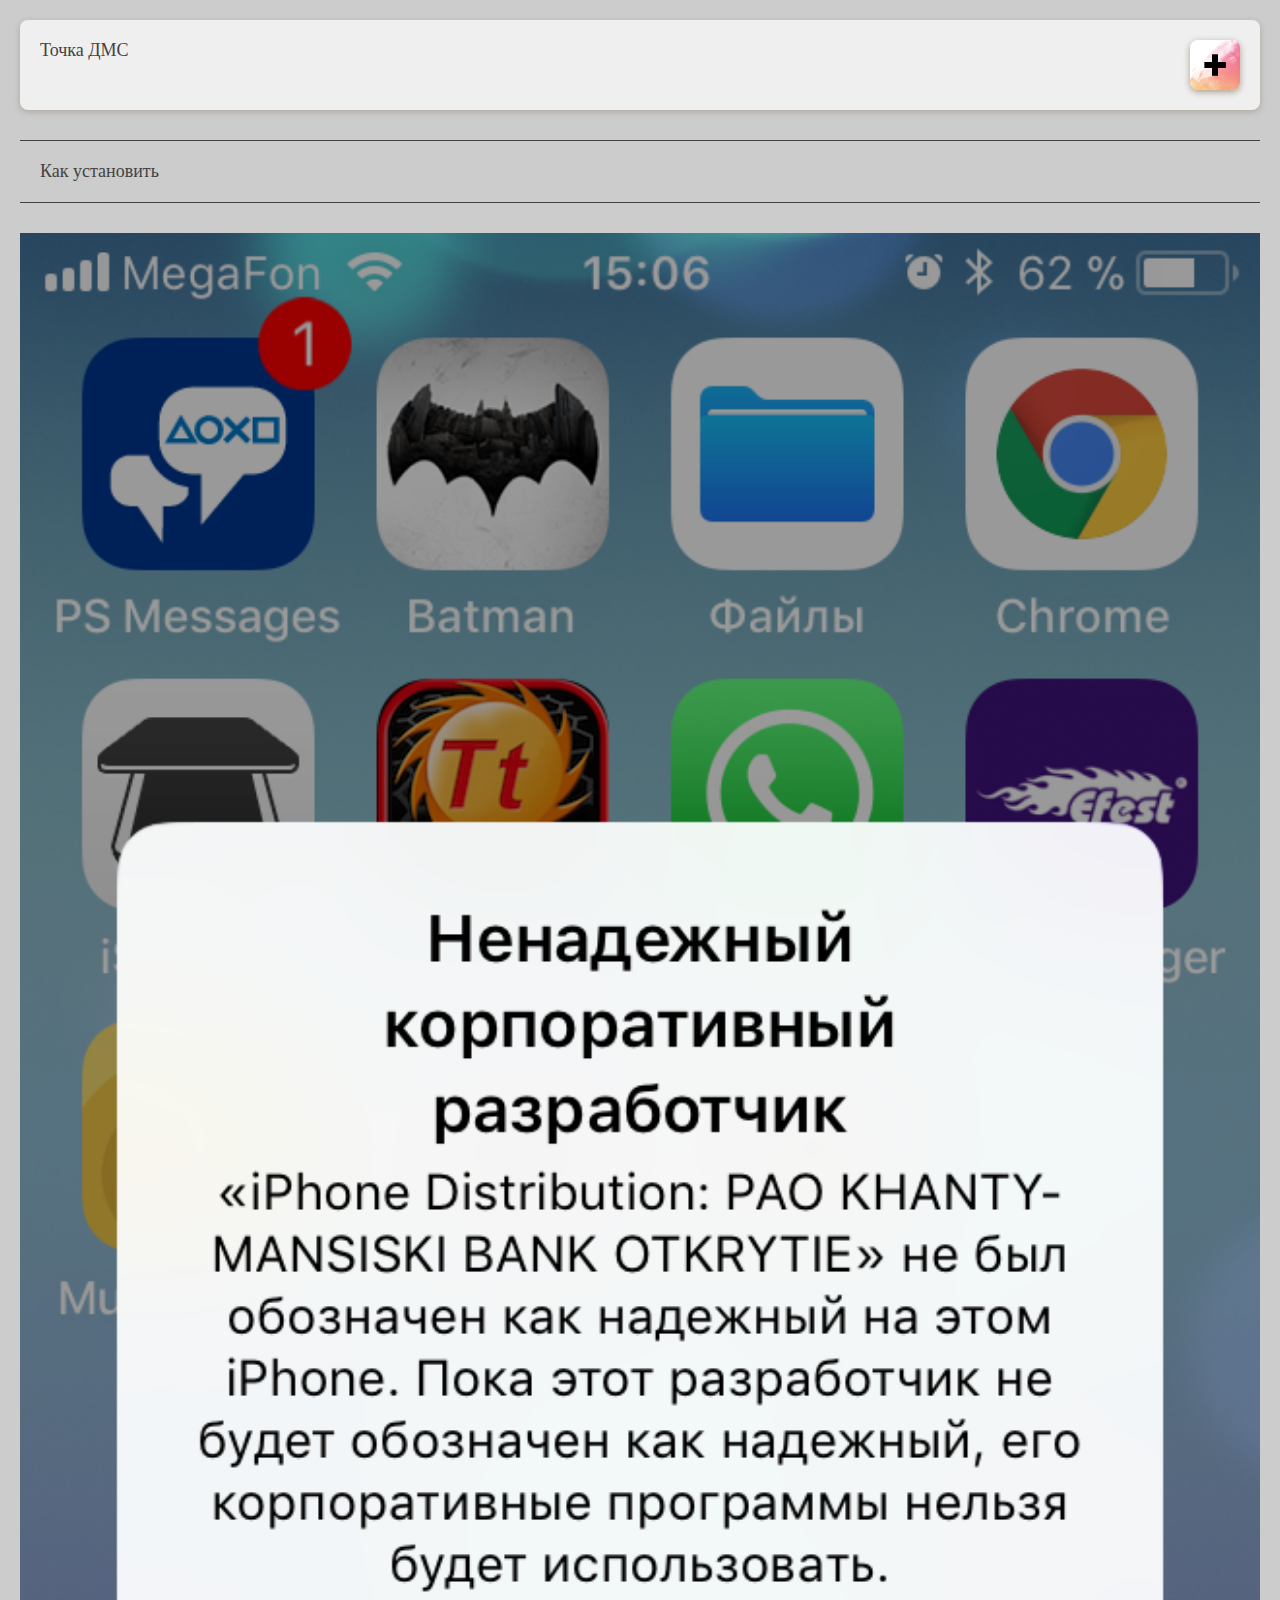
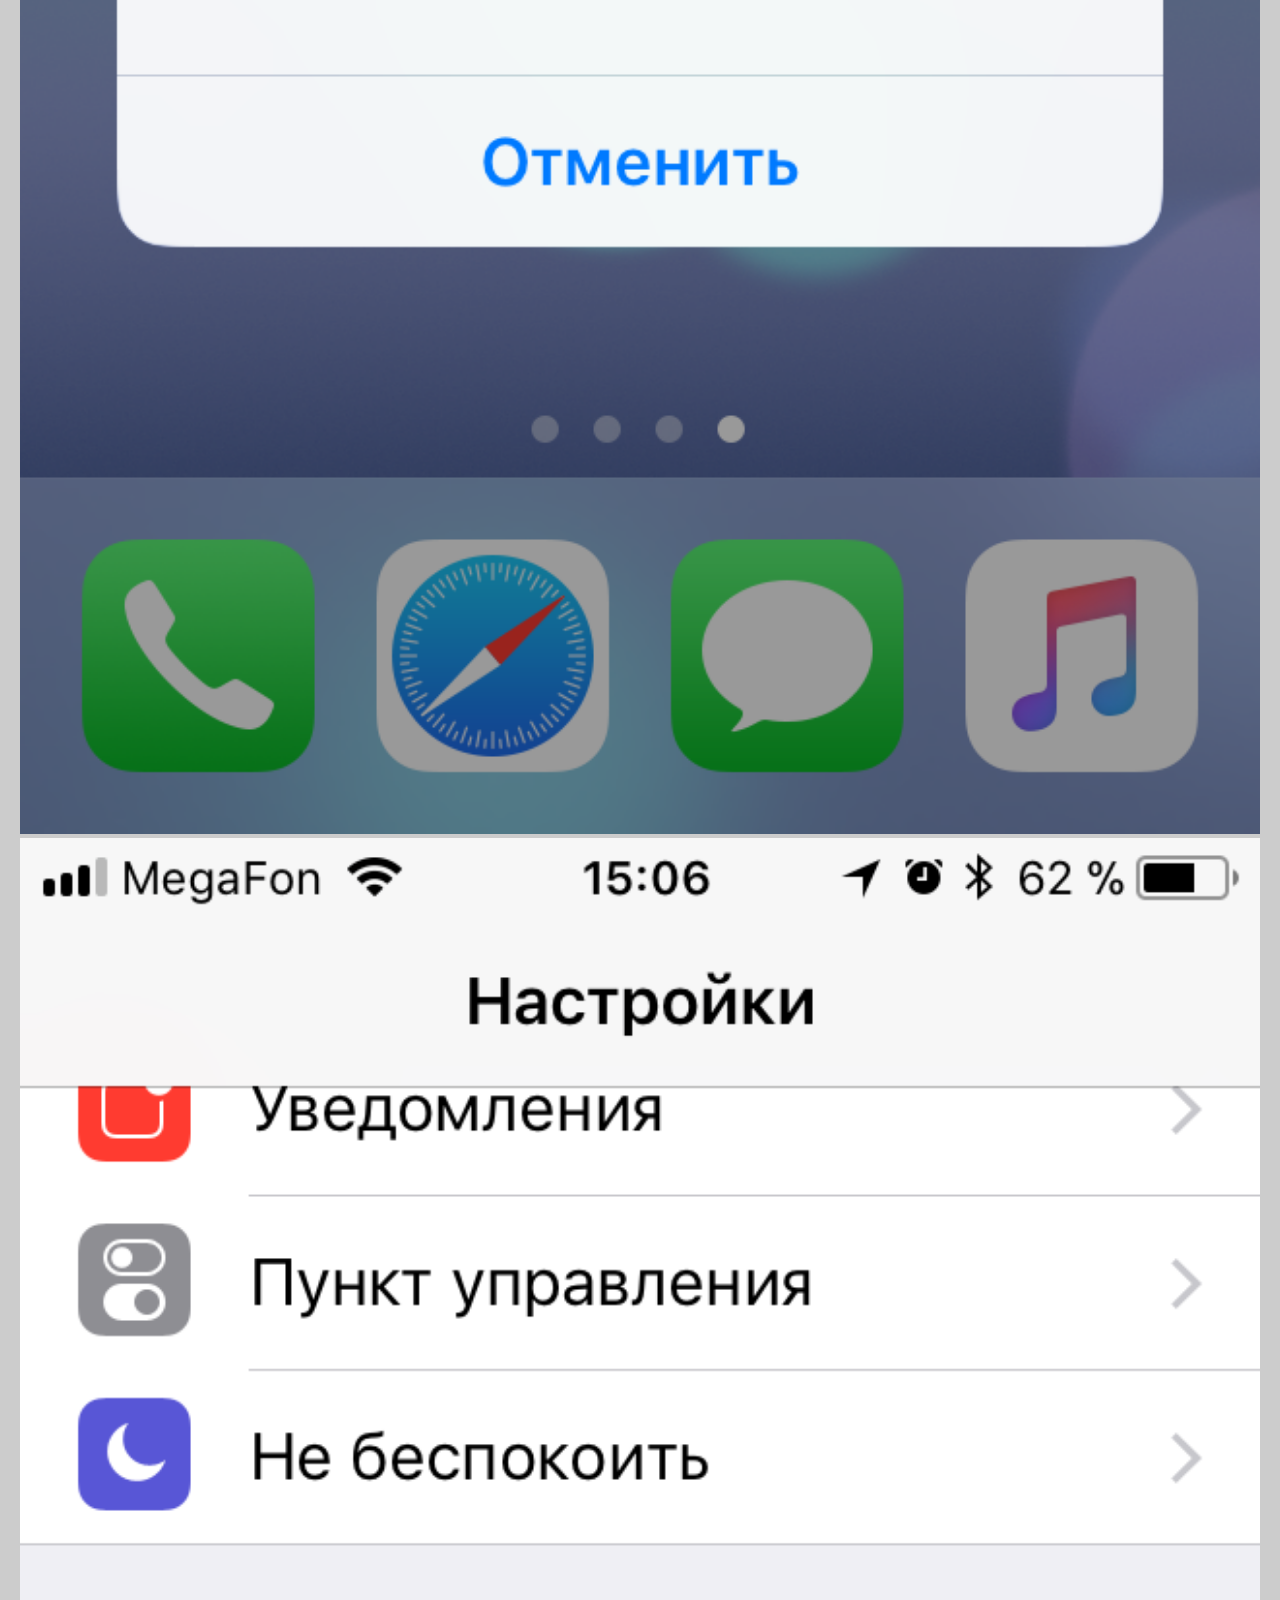
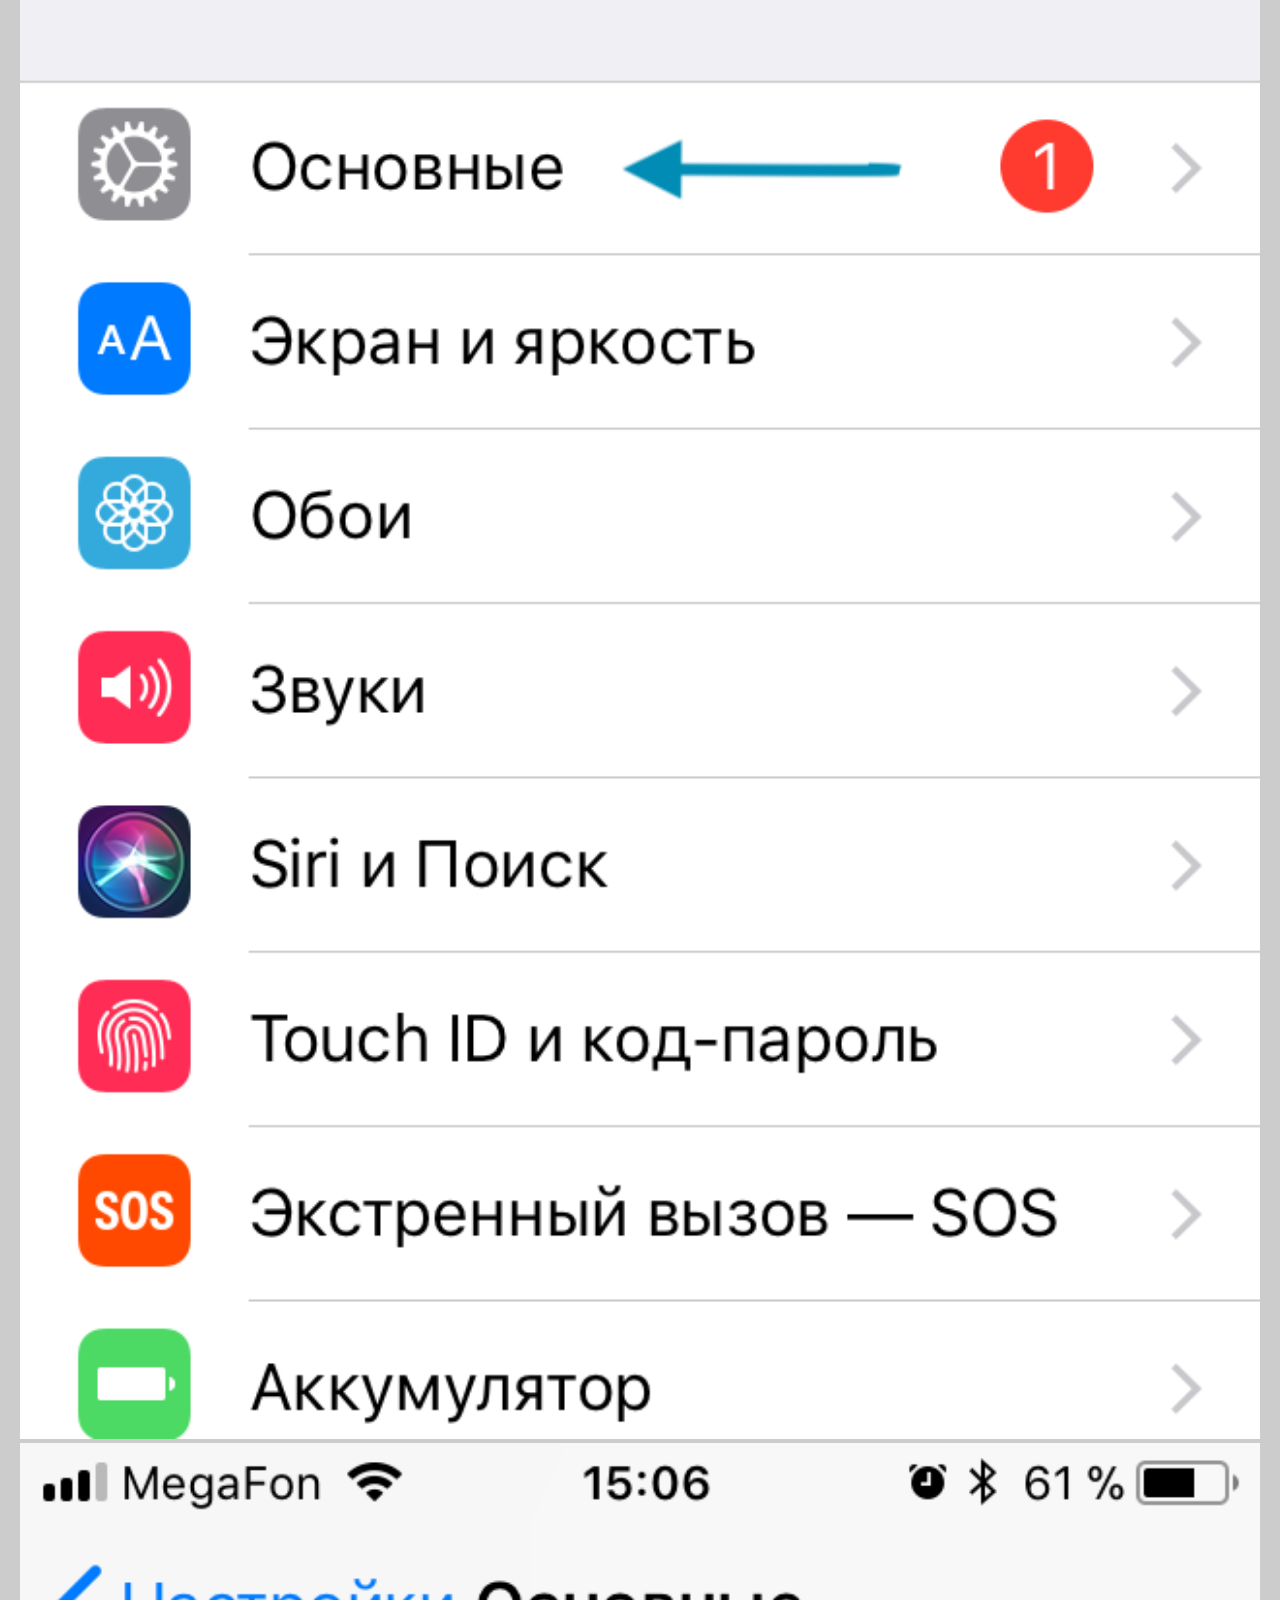
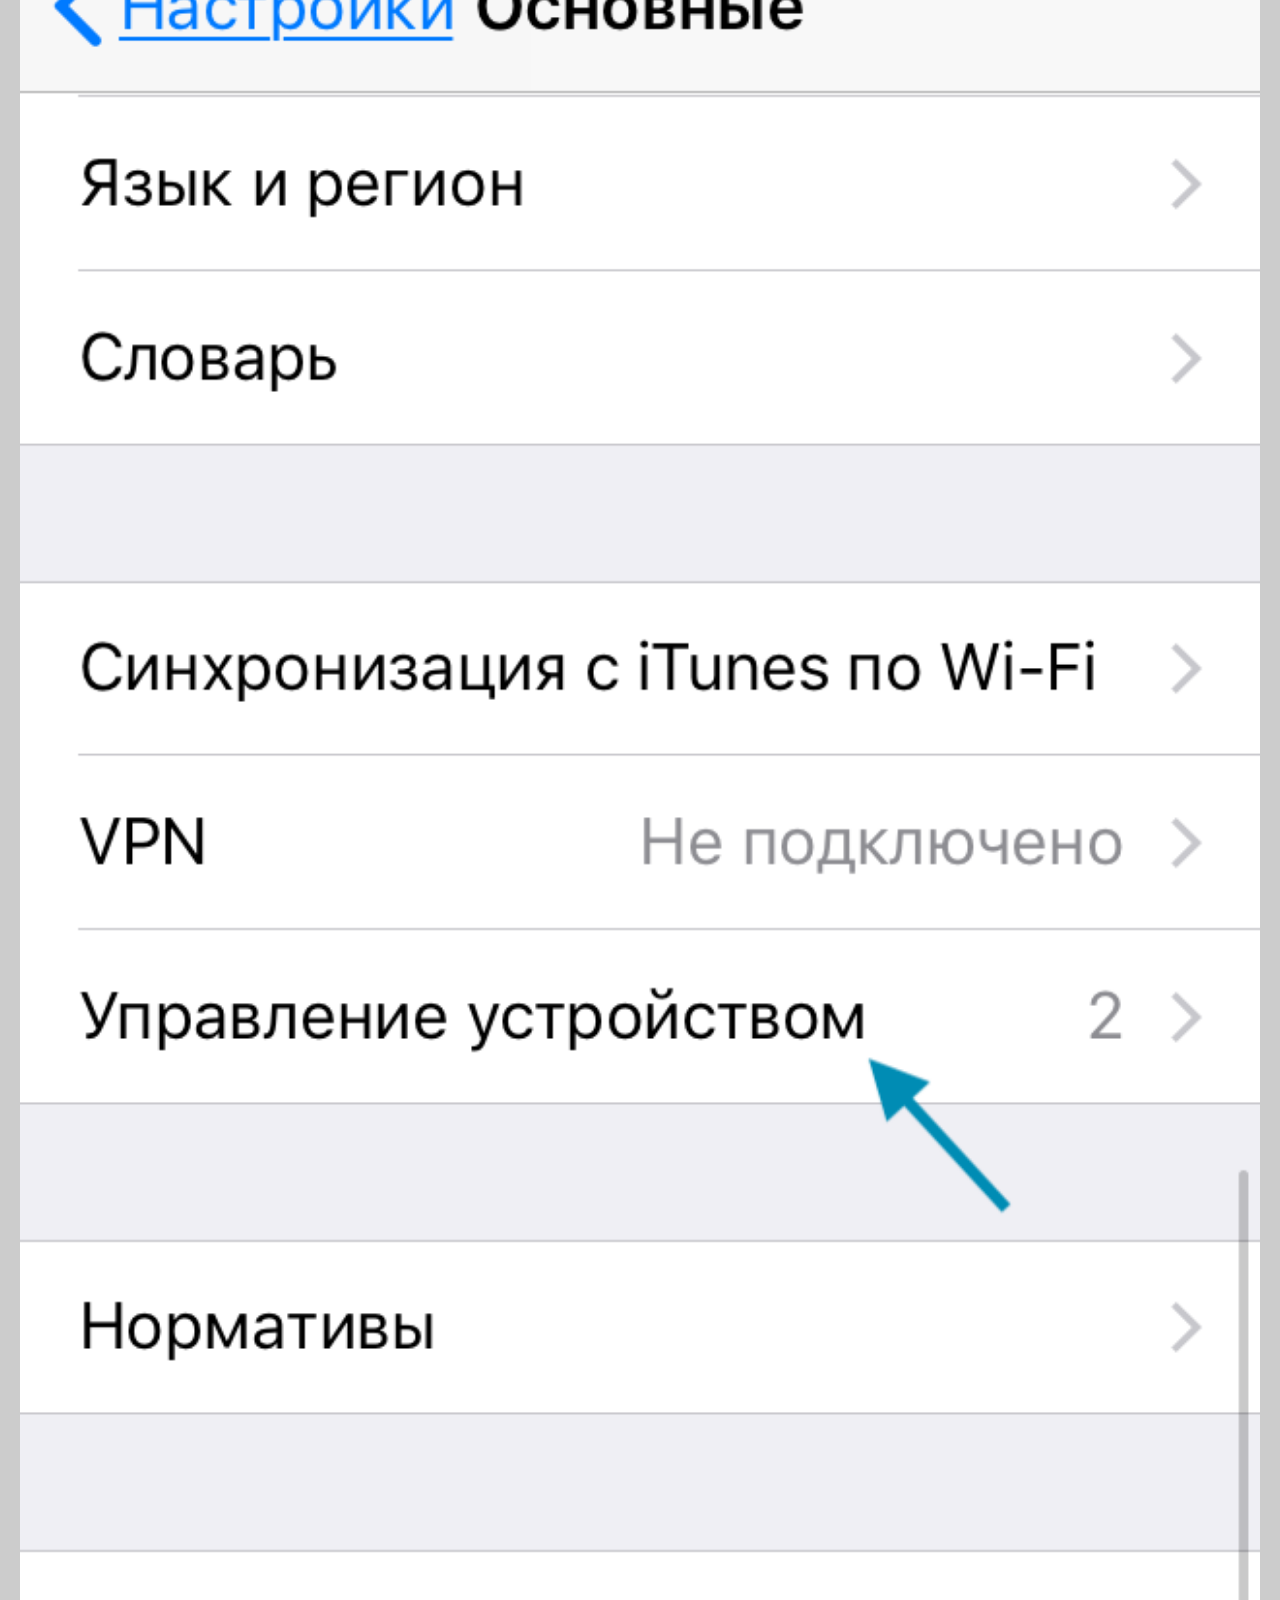
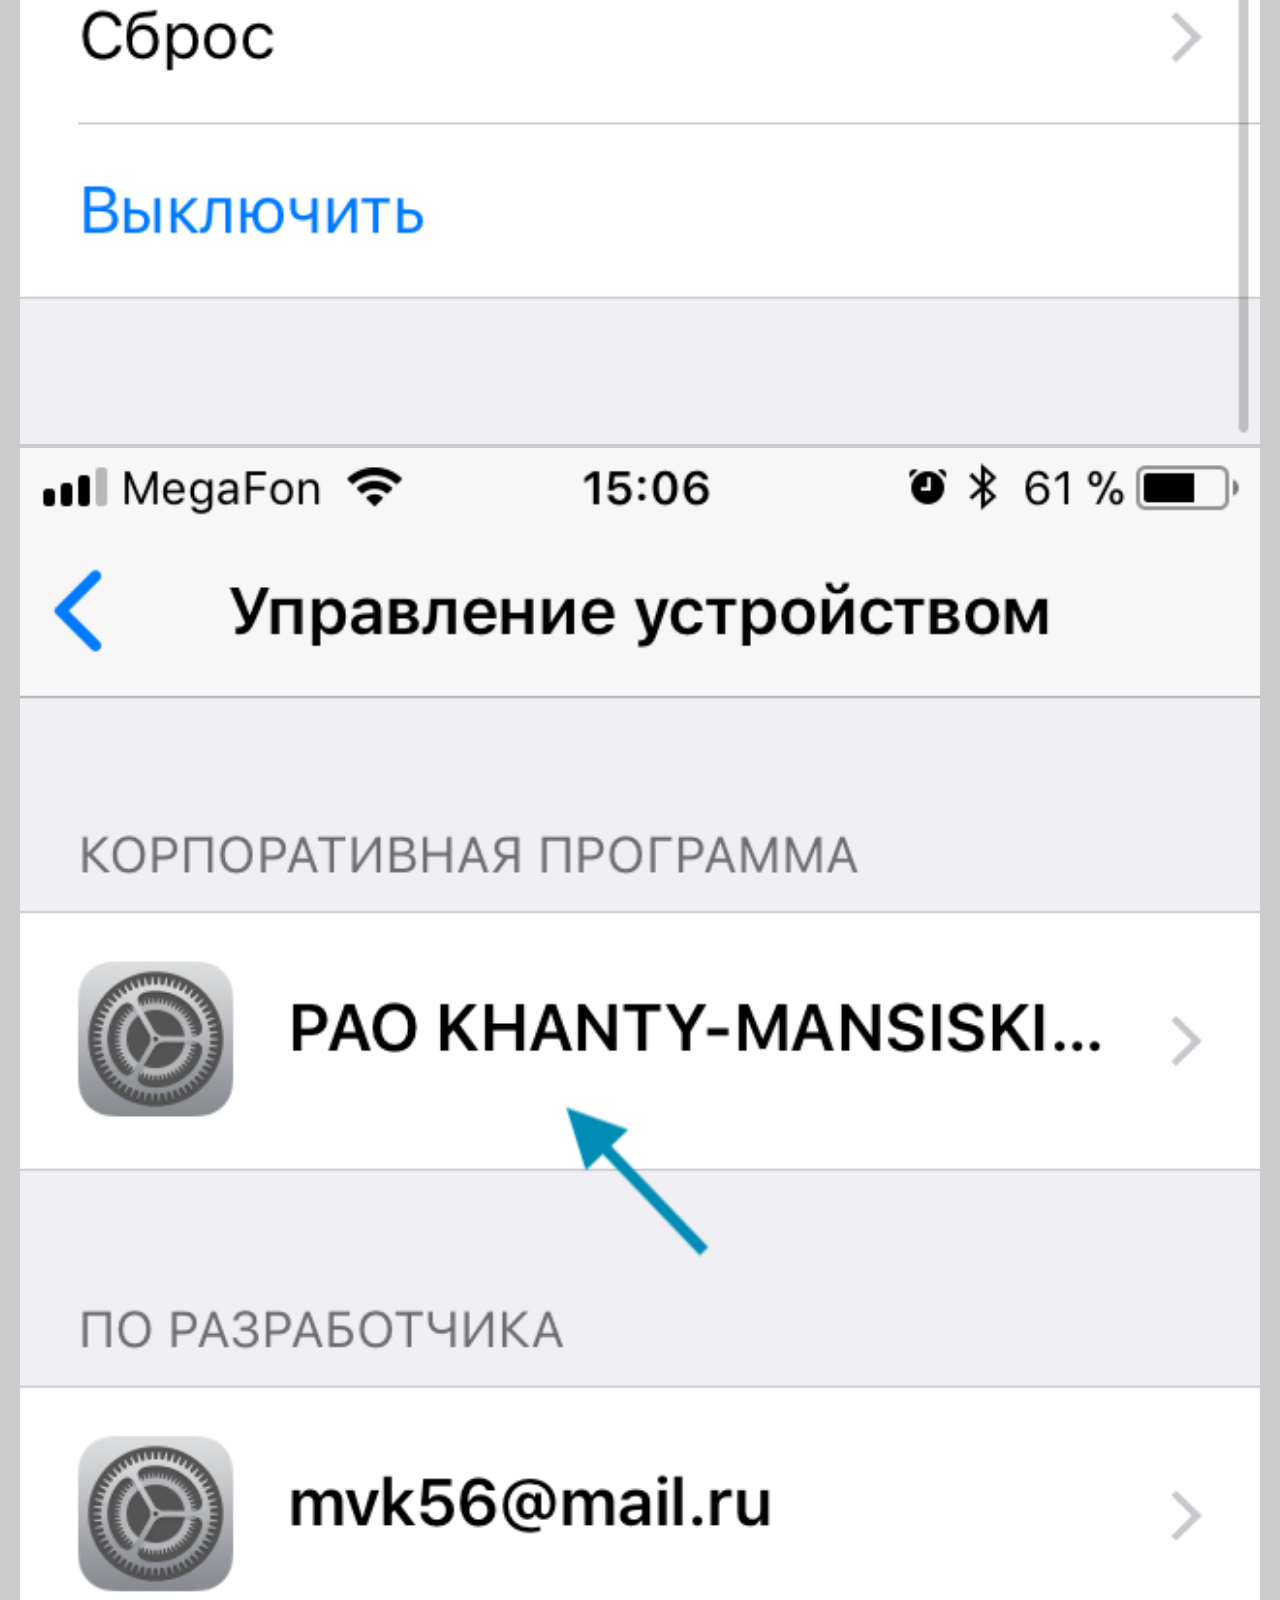
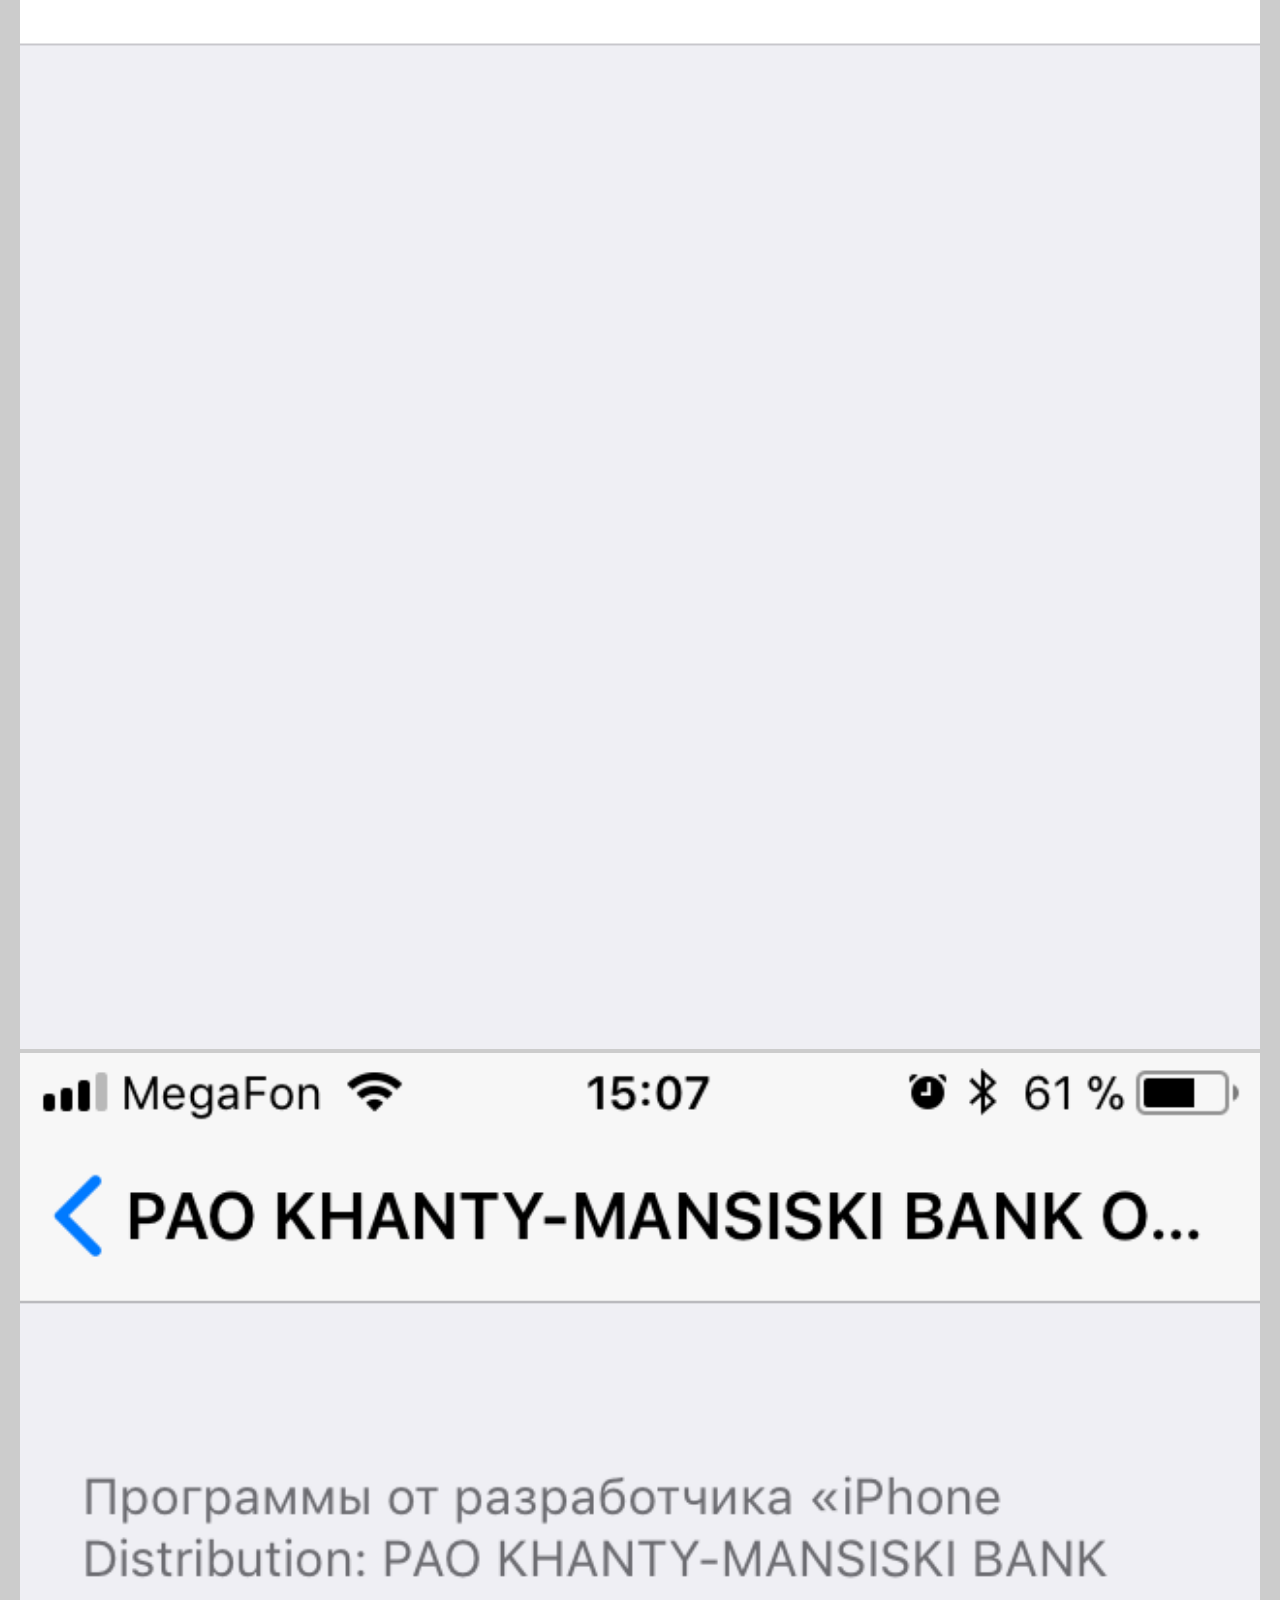
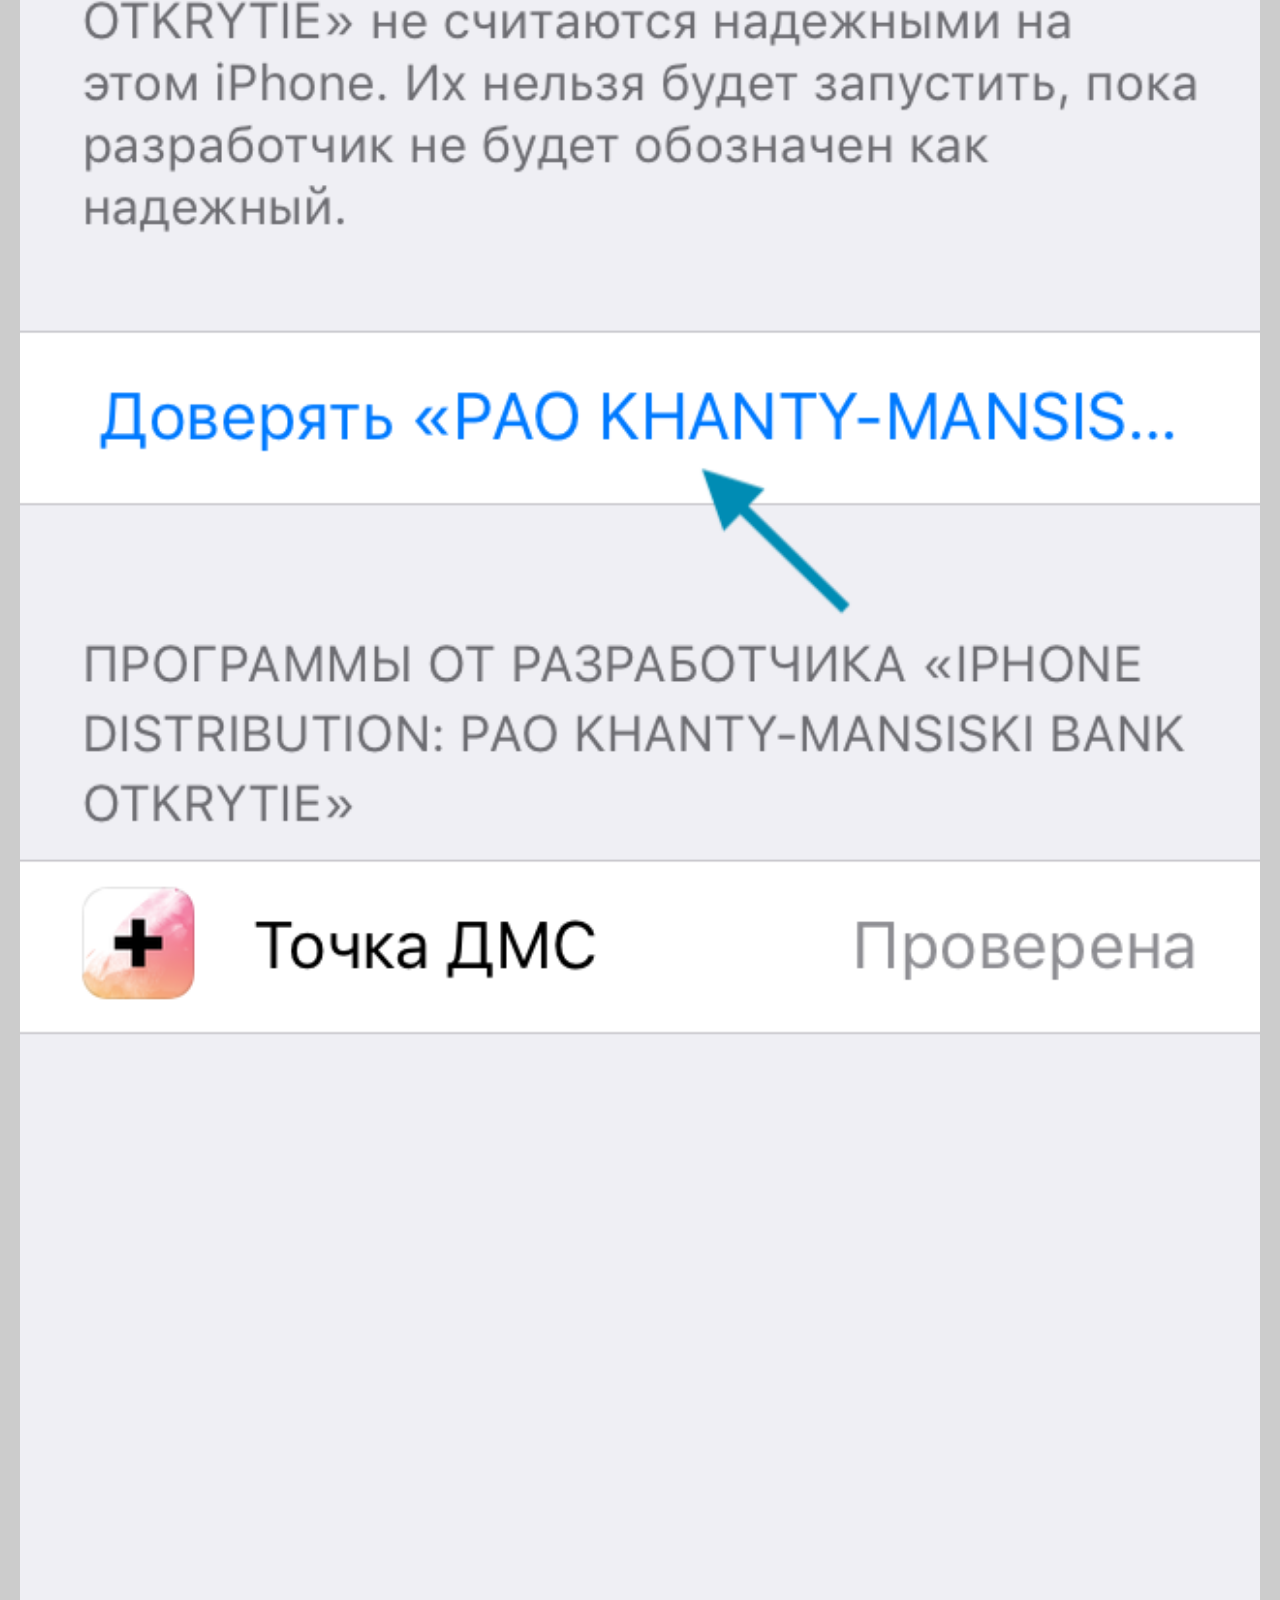
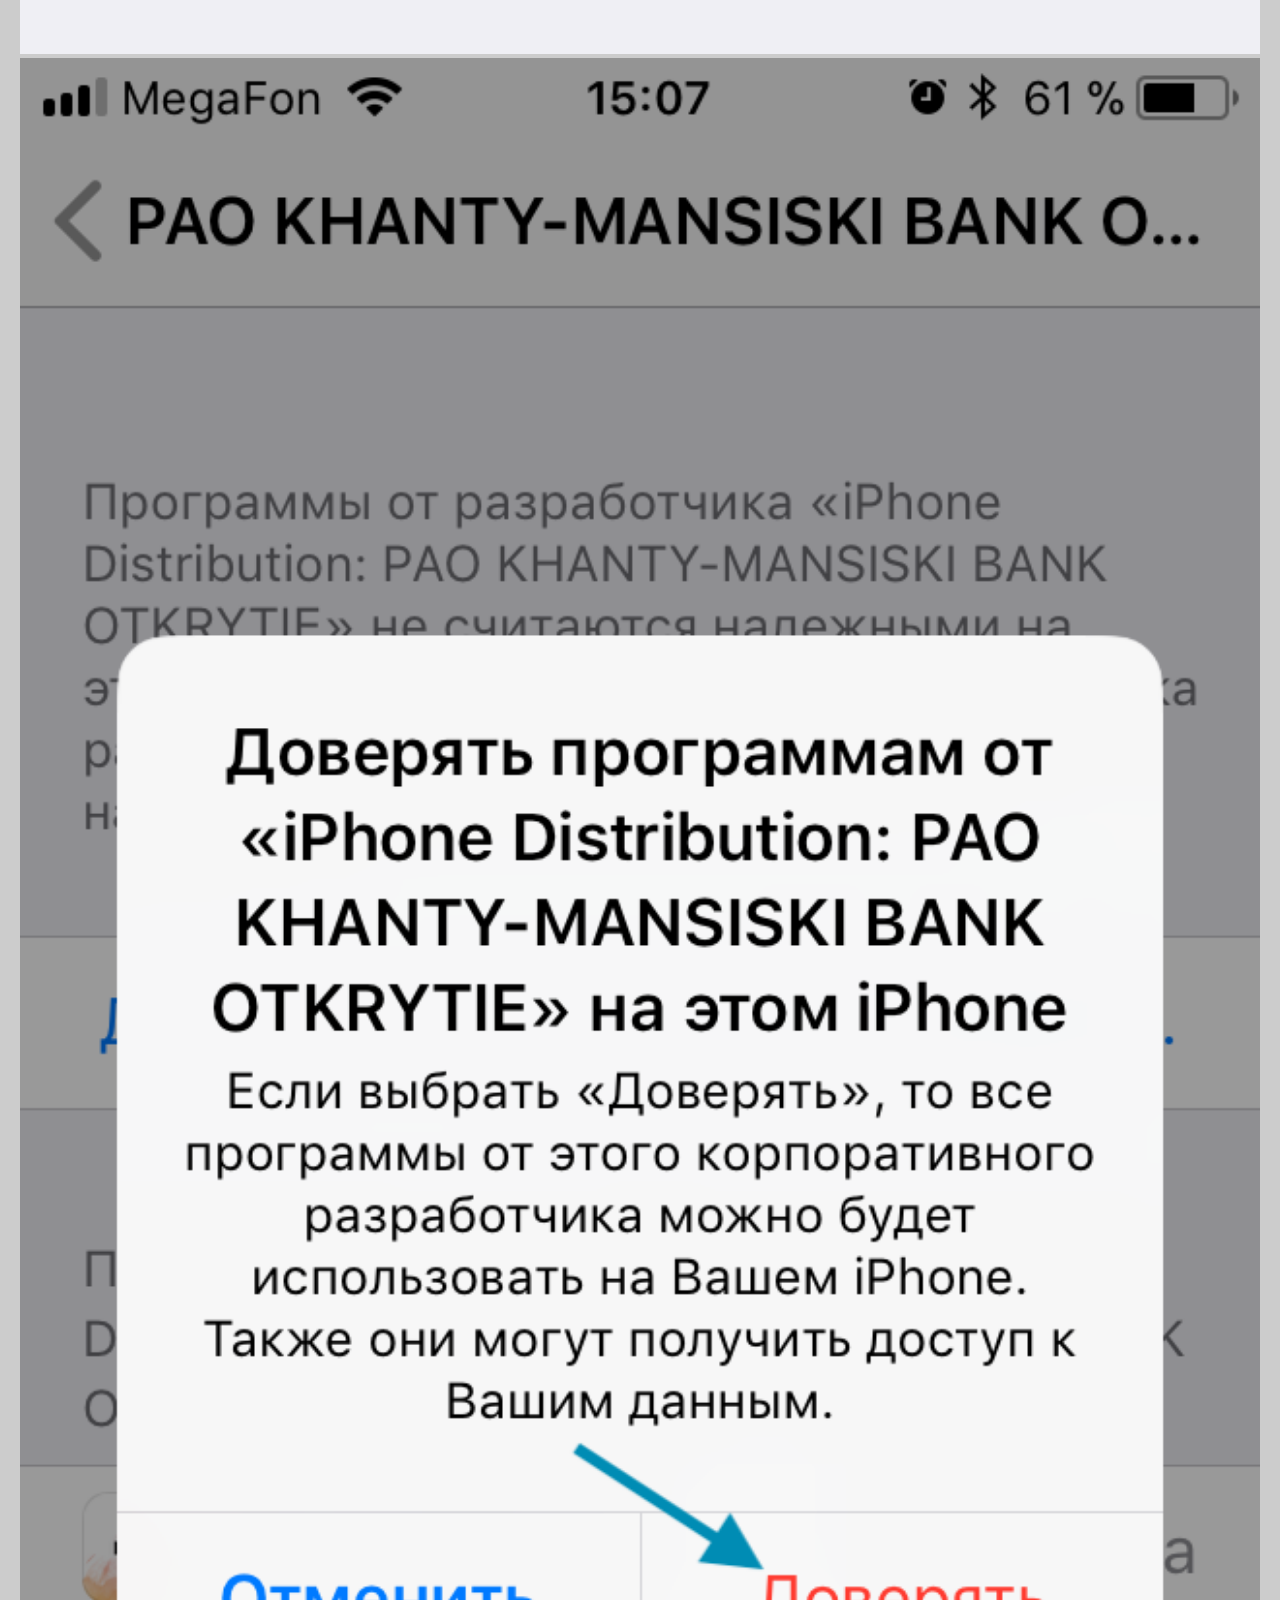
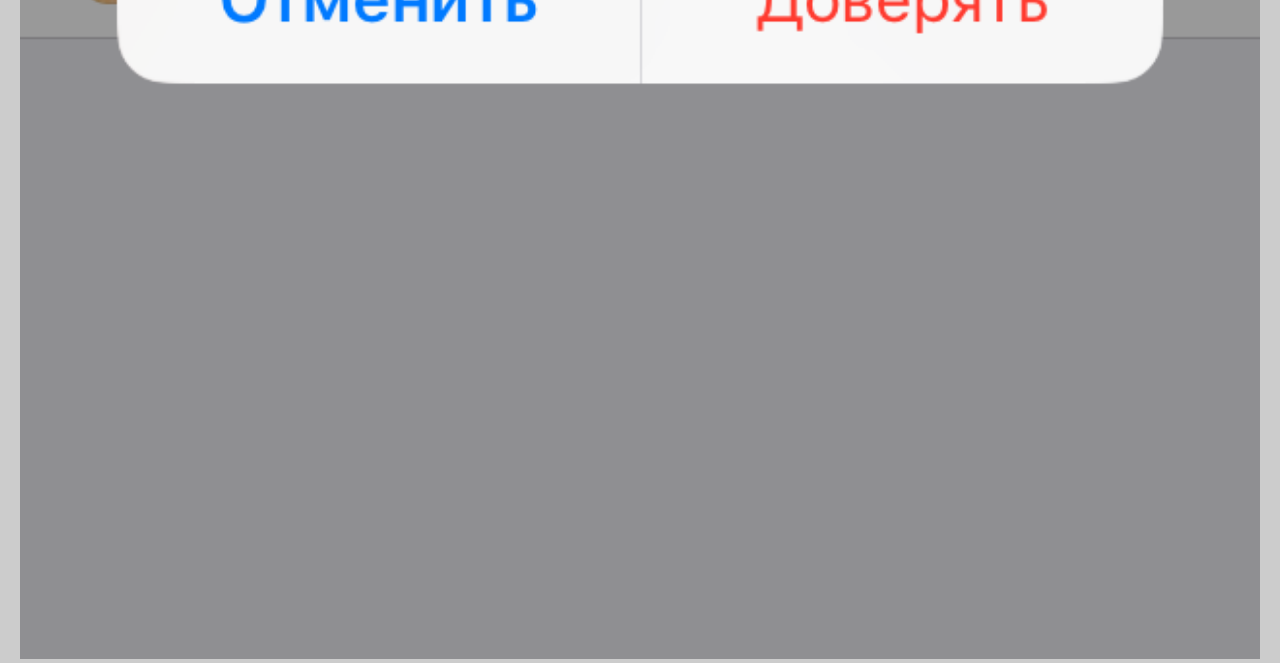
==== index.html @ 9b35a66d "bla" ====
<!doctype html>
<html lang="en">
<head>
    <meta charset="UTF-8">
    <title>i-da-maps</title>
    <meta name="viewport"
          content="viewport-fit=cover, width=device-width, initial-scale=1.0, minimum-scale=1.0, maximum-scale=1.0, user-scalable=no">
    <meta name="format-detection" content="telephone=no">
    <meta name="msapplication-tap-highlight" content="no">

    <link rel="icon" type="image/x-icon" href="icon.png">
    <link rel="stylesheet" type="text/css" href="main.css">
    <meta name="theme-color" content="#4e8ef7">

    <!-- add to homescreen for ios -->
    <meta name="apple-mobile-web-app-capable" content="yes">
    <meta name="apple-mobile-web-app-status-bar-style" content="black">
</head>
<a href="itms-services://?action=download-manifest&url=https://raw.githubusercontent.com/D1w-4/i-da-maps-ipa/master/tochka.plist">Точка
    ДМС
    <div class="icon">
        <img src="icon.png" alt="">
    </div>
</a>
<label for="help" class="help-label">
    Как установить
</label>
<input id="help" class="show-help" type="checkbox" checked>
<div class="help">
    <img src="imgs/IMG_0156 2.PNG"/>
    <img src="imgs/IMG_0157.PNG"/>
    <img src="imgs/IMG_0159.PNG"/>
    <img src="imgs/IMG_0158.PNG"/>
    <img src="imgs/IMG_0160.PNG"/>
    <img src="imgs/IMG_0161.PNG"/>
</div>

</body>
</html>
---- main.css ----
body, html {
    padding: 0;
    margin: 0;
    width: 100%;
    height: 100%;
    background-color: #ccc;
    box-sizing: border-box;
}

body {
    padding: 20px;
}

a {
    display: inline-block;
    box-sizing: border-box;
    width: 100%;
    padding: 20px;
    color: #444242;
    box-shadow: 0 2px 6px 0 rgba(83, 53, 15, 0.24);
    background-color: #efefef;
    text-decoration: none;
    border-radius: 8px;
    font-family: Verdana;
    font-size: 18px;
    white-space: nowrap;
}

.icon {
    display: inline-block;
    float: right;
    overflow: hidden;
    vertical-align: middle;
    border-radius: 8px;
    width: 50px;
    height: 50px;
    box-shadow: 0 2px 6px 0 rgba(83, 53, 15, 0.44);
}

.icon img {
    width: 100%;
    height: 100%;
}

#help {
    display: none;
}

.show-help:checked + .help {
    display: block;
}

.help-label {
    margin: 30px 0px;
    font-family: Verdana;
    font-size: 18px;
    display: block;
    color: #444242;
    padding: 20px 20px;
    border: 1px solid #444242;
    border-left: 0;
    border-right: 0;
}

.help {
    display: none;
}

.help > img {
    width: 100%;
}
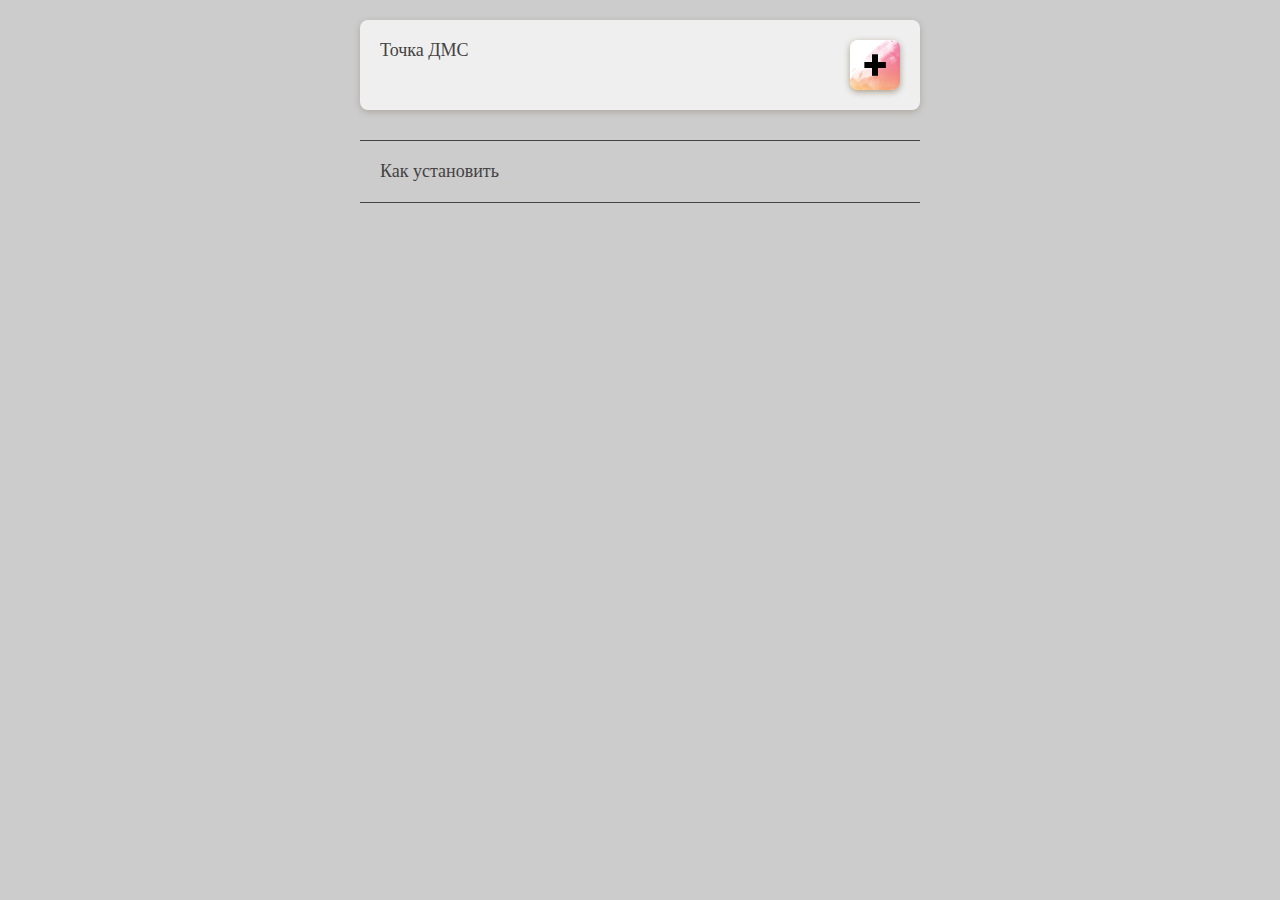
==== commit 3410146b: "bla" ====
--- a/index.html
+++ b/index.html
@@ -25,7 +25,7 @@
 <label for="help" class="help-label">
     Как установить
 </label>
-<input id="help" class="show-help" type="checkbox" checked>
+<input id="help" class="show-help" type="checkbox">
 <div class="help">
     <img src="imgs/IMG_0156 2.PNG"/>
     <img src="imgs/IMG_0157.PNG"/>
--- a/main.css
+++ b/main.css
@@ -9,6 +9,8 @@
 
 body {
     padding: 20px;
+    max-width: 600px;
+    margin: auto;
 }
 
 a {
@@ -51,6 +53,7 @@
 }
 
 .help-label {
+    cursor: pointer;
     margin: 30px 0px;
     font-family: Verdana;
     font-size: 18px;
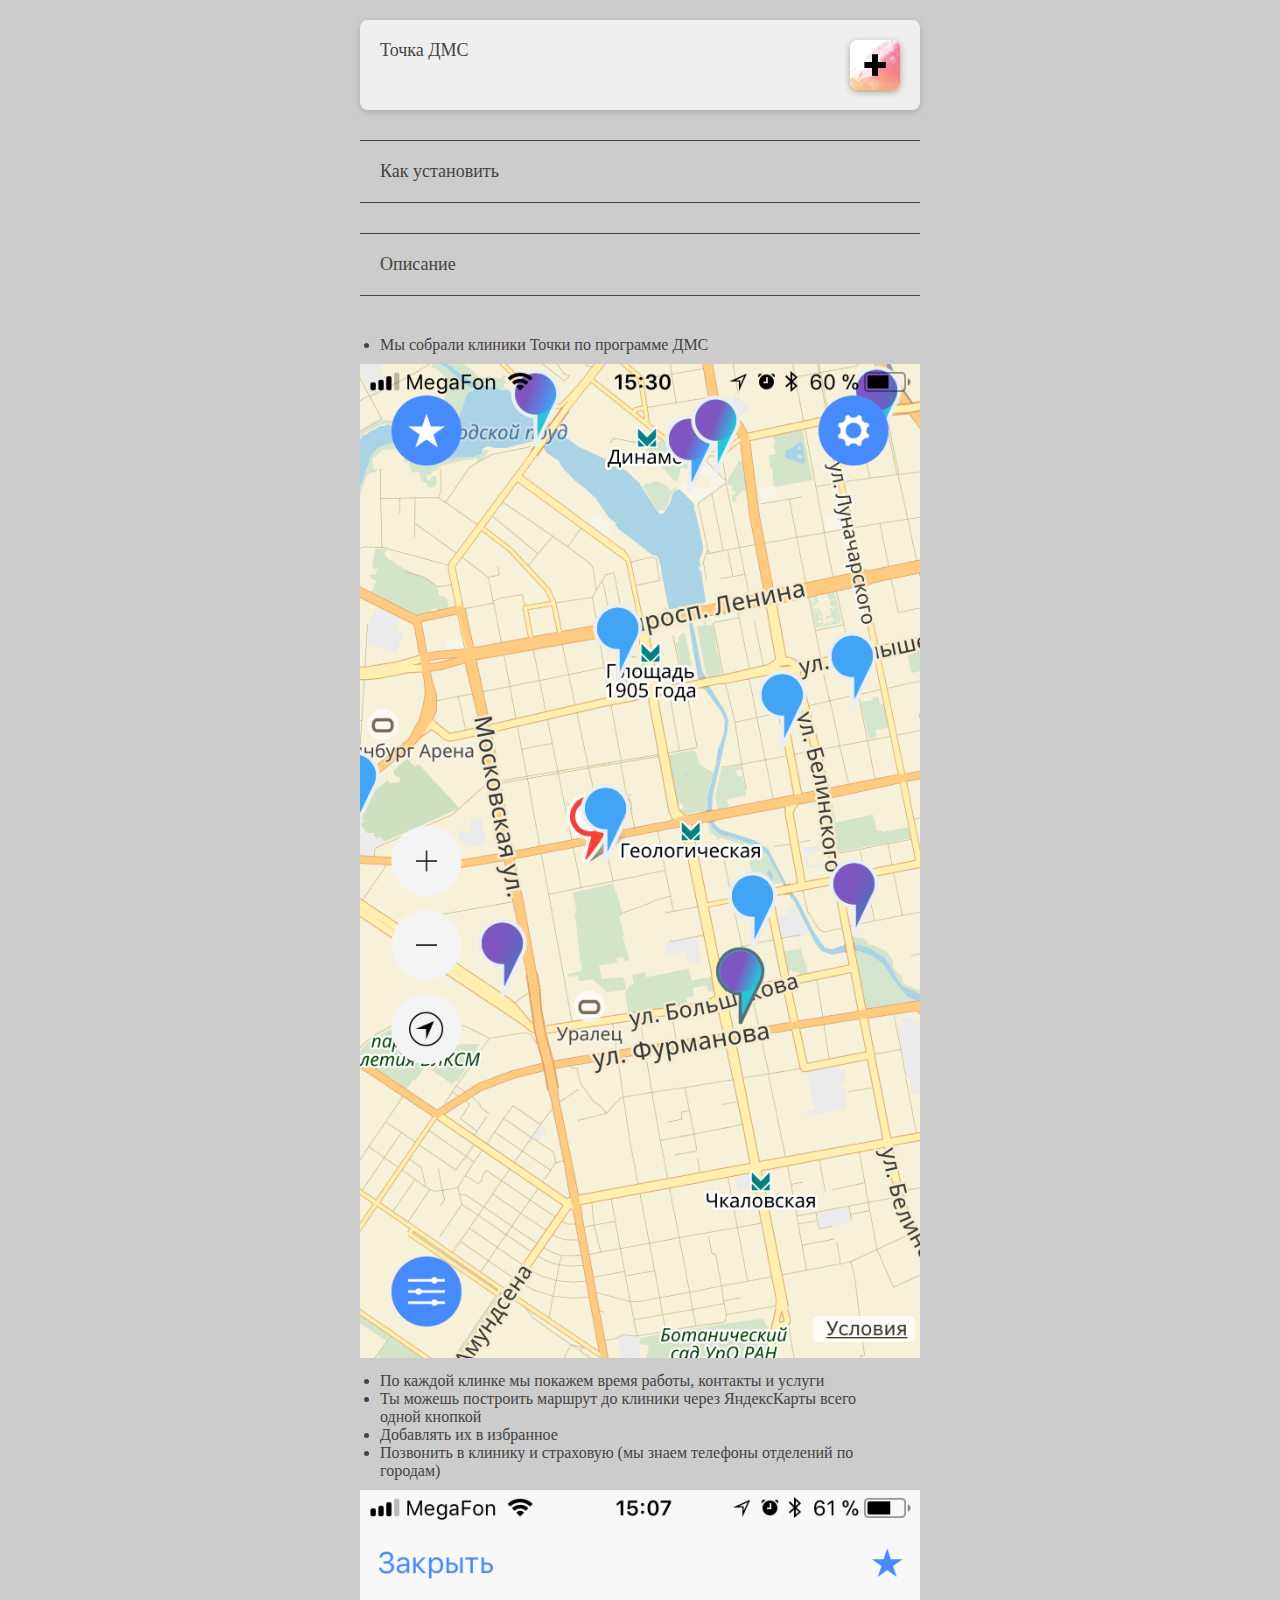
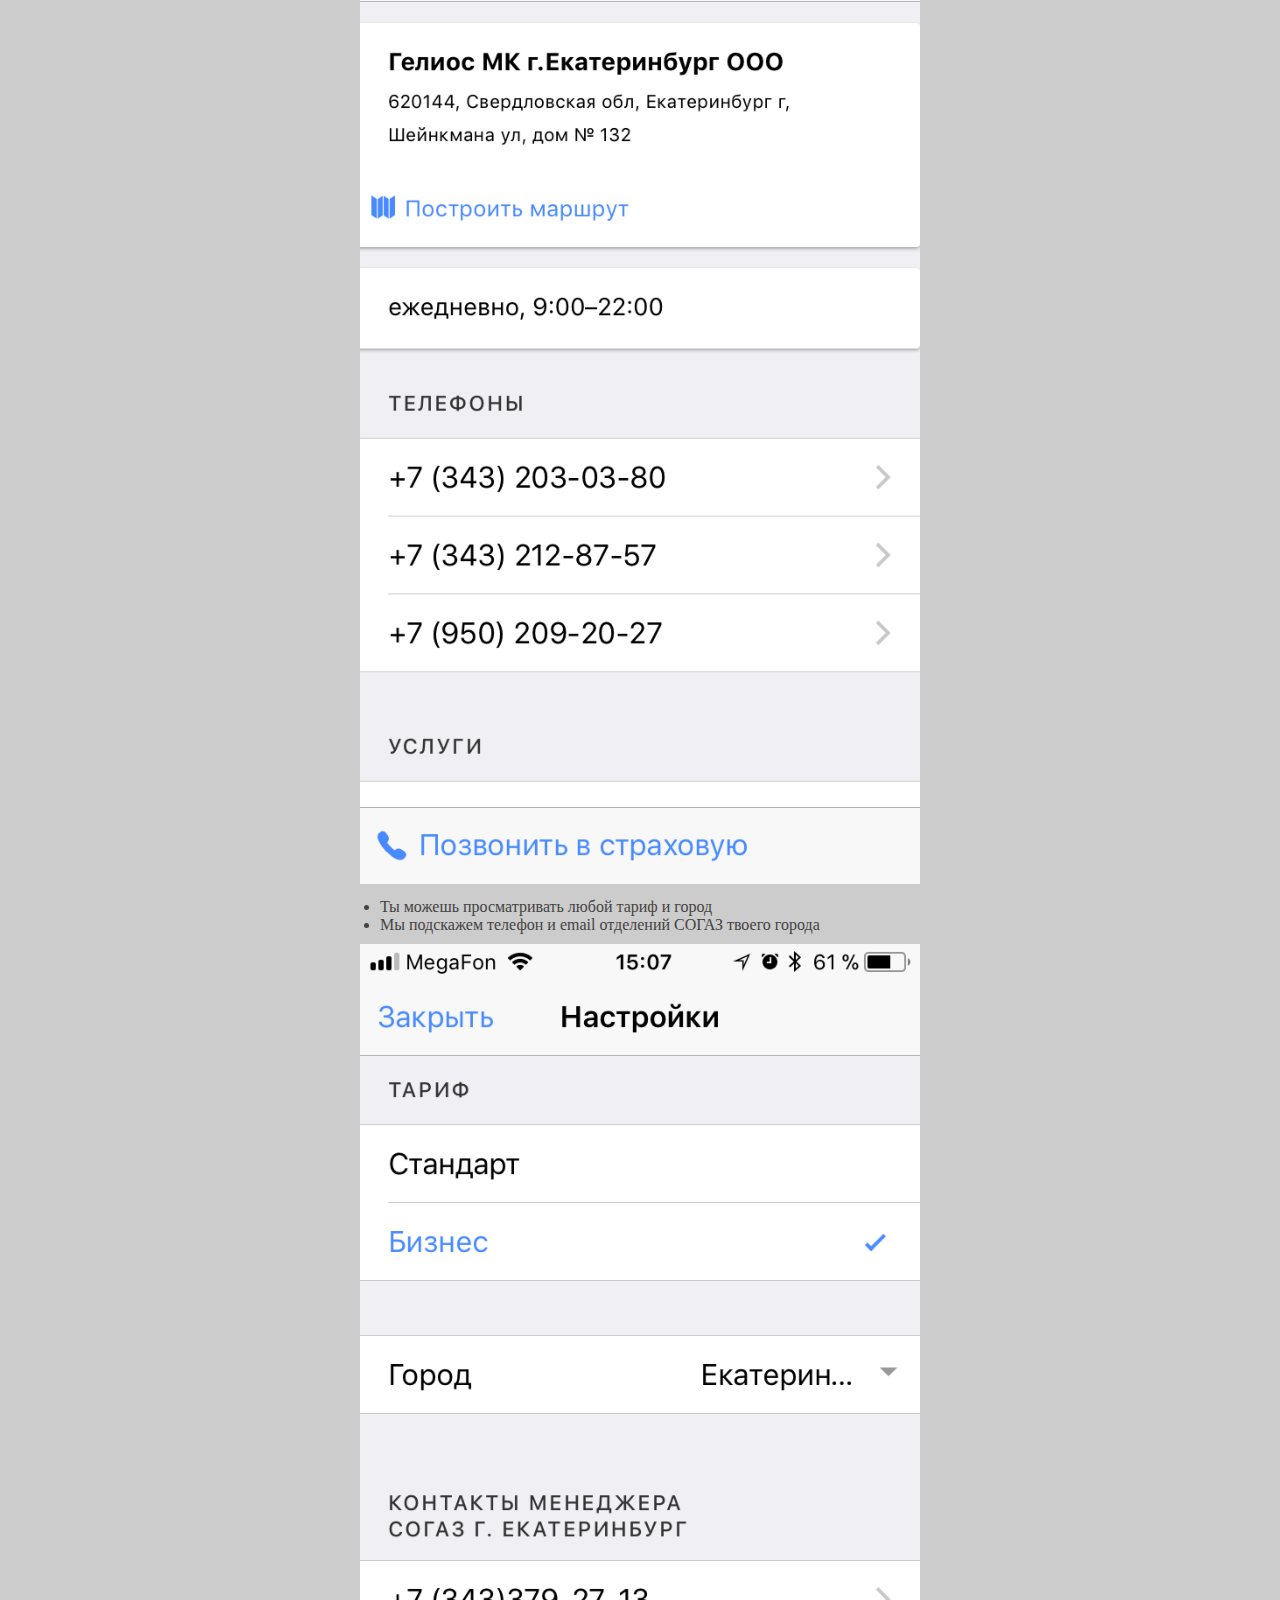
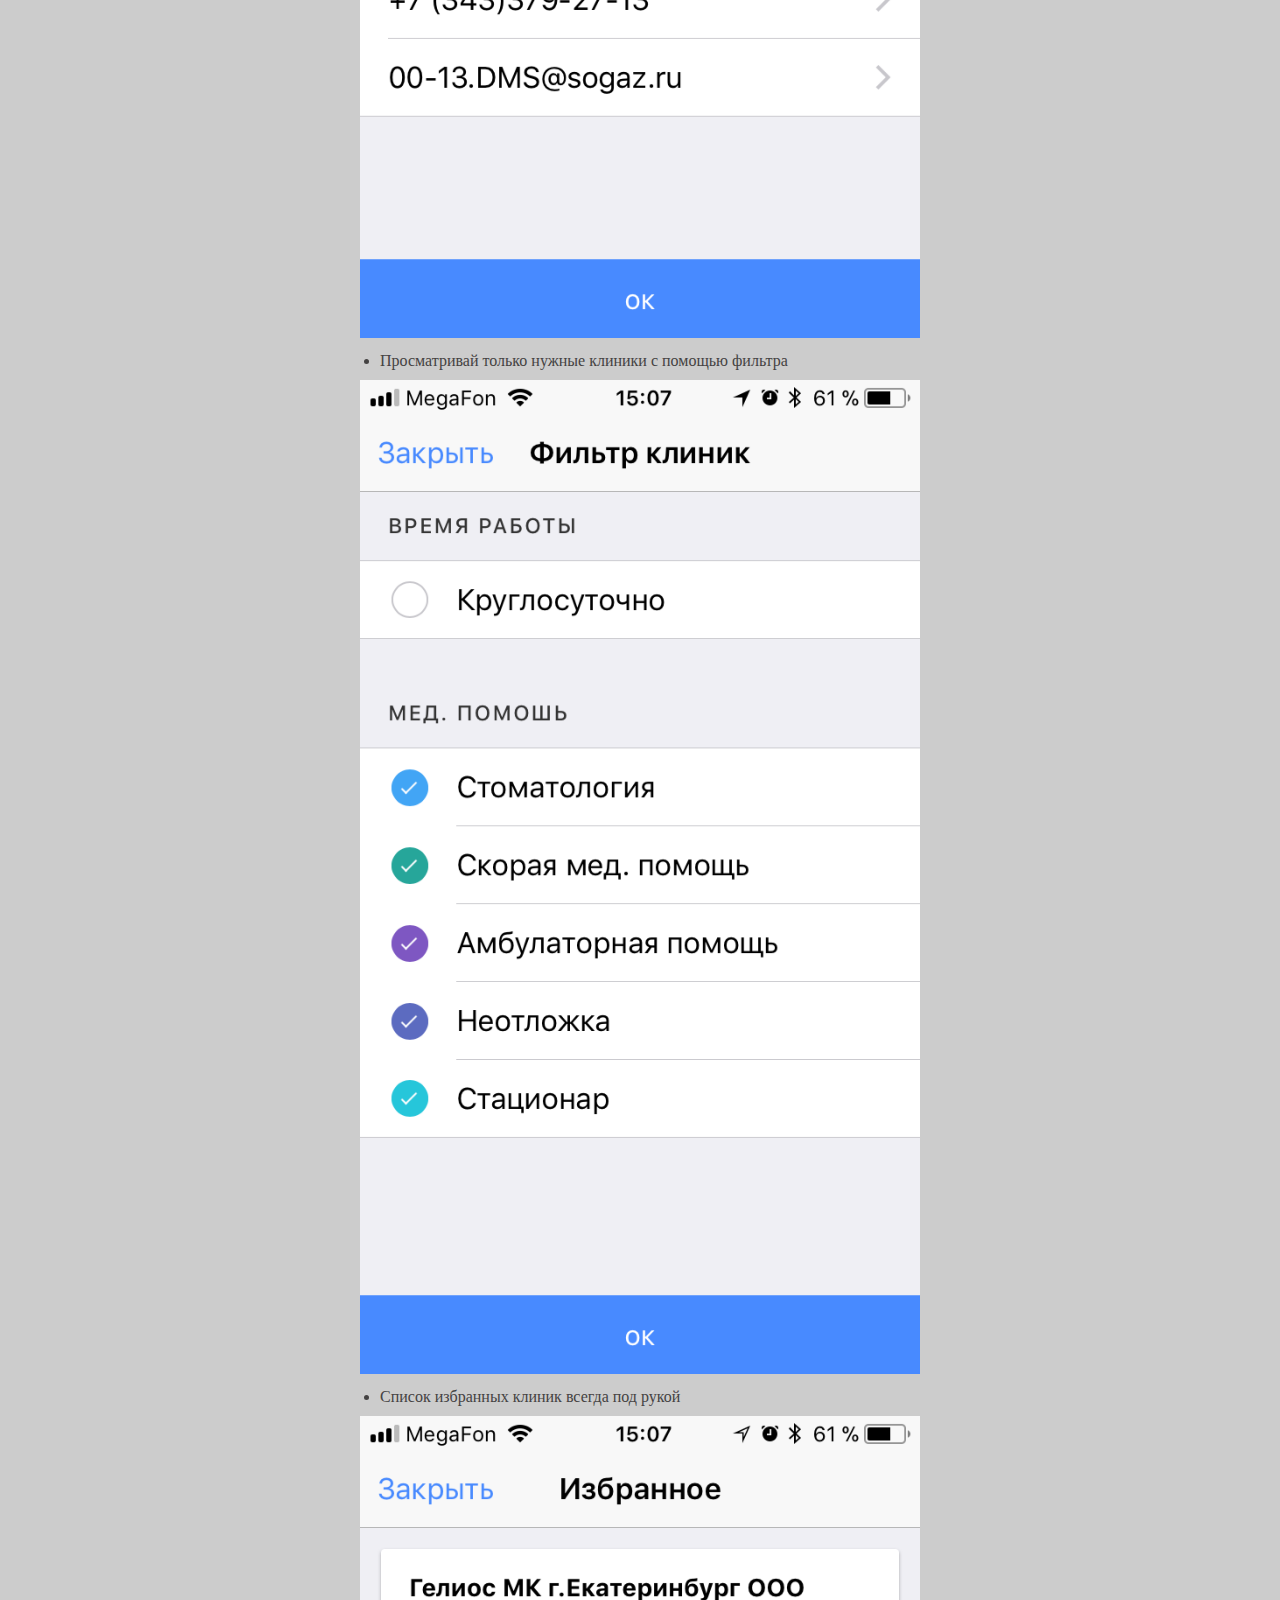
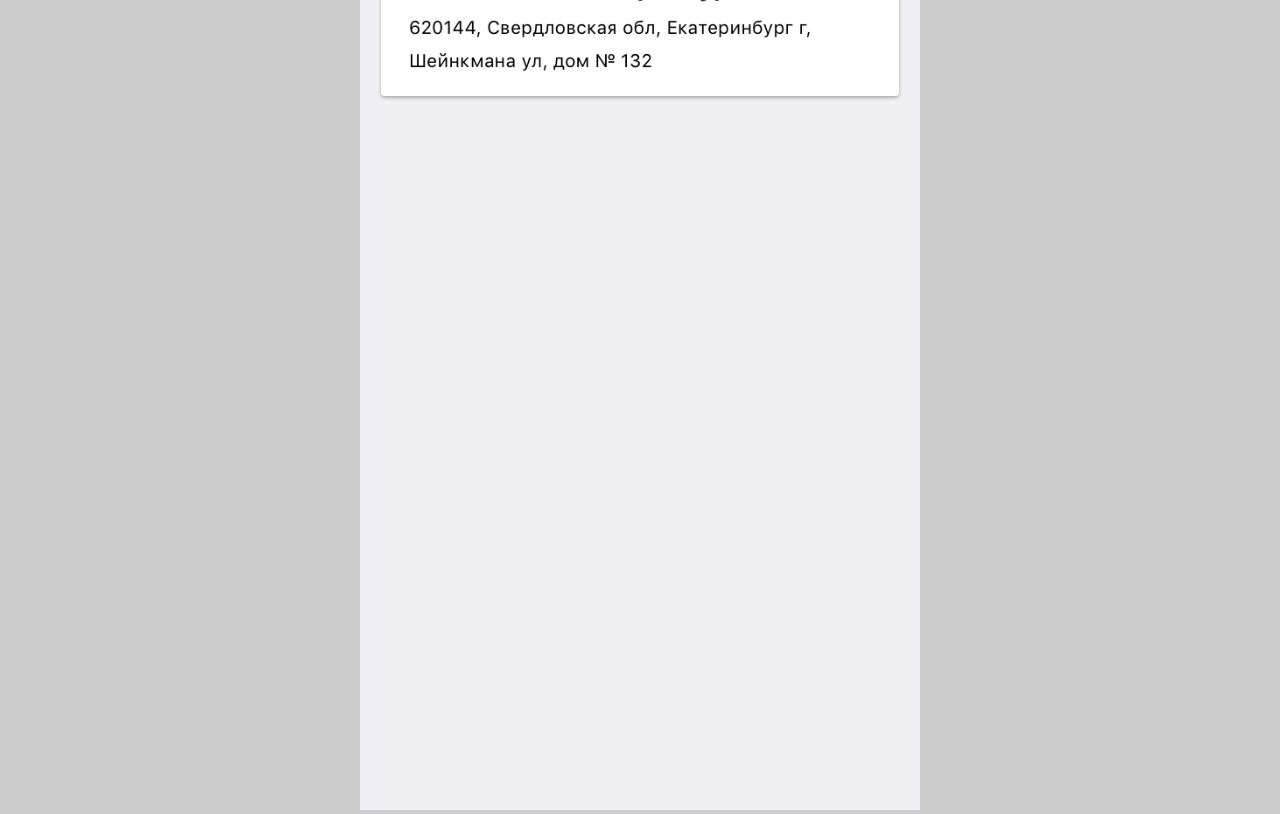
==== commit 9920af23: "bla" ====
--- a/index.html
+++ b/index.html
@@ -34,6 +34,41 @@
     <img src="imgs/IMG_0160.PNG"/>
     <img src="imgs/IMG_0161.PNG"/>
 </div>
-
+<label for="desc" class="help-label">Описание</label>
+<input id="desc" class="show-desc" type="checkbox" checked>
+<div class="desc">
+    <ul class="desc-title">
+        <li>
+            Мы собрали клиники Точки по программе ДМС
+        </li>
+    </ul>
+    <img src="imgs/IMG_0166.PNG"/>
+    <ul class="desc-title">
+        <li>
+            По каждой клинке мы покажем время работы, контакты и услуги
+        </li>
+        <li>
+            Ты можешь построить маршрут до клиники через ЯндексКарты всего одной кнопкой
+        </li>
+        <li>Добавлять их в избранное</li>
+        <li>Позвонить в клинику и страховую (мы знаем телефоны отделений по городам)</li>
+    </ul>
+    <img src="imgs/IMG_0165.PNG"/>
+    <ul class="desc-title">
+        <li>Ты можешь просматривать любой тариф и город</li>
+        <li>Мы подскажем телефон и email отделений СОГАЗ твоего города</li>
+    </ul>
+    <img src="imgs/IMG_0163.PNG"/>
+    <ul class="desc-title">
+        <li>Просматривай только нужные клиники с помощью фильтра</li>
+    </ul>
+    <img src="imgs/IMG_0162.PNG"/>
+    <ul class="desc-title">
+        <li>
+            Список избранных клиник всегда под рукой
+        </li>
+    </ul>
+    <img src="imgs/IMG_0164.PNG"/>
+</div>
 </body>
 </html>--- a/main.css
+++ b/main.css
@@ -44,7 +44,7 @@
     height: 100%;
 }
 
-#help {
+#help, #desc {
     display: none;
 }
 
@@ -52,7 +52,7 @@
     display: block;
 }
 
-.help-label {
+.help-label, .desc-label{
     cursor: pointer;
     margin: 30px 0px;
     font-family: Verdana;
@@ -65,10 +65,22 @@
     border-right: 0;
 }
 
-.help {
+.help, .desc {
     display: none;
 }
 
-.help > img {
+.help > img, .desc > img {
     width: 100%;
 }
+
+.show-desc:checked + .desc {
+    display: block;
+}
+
+.desc-title {
+    font-family: Verdana;
+    font-size: 16px;
+    color: #444242;
+    margin: 0px 20px;
+    padding: 10px 0px;
+}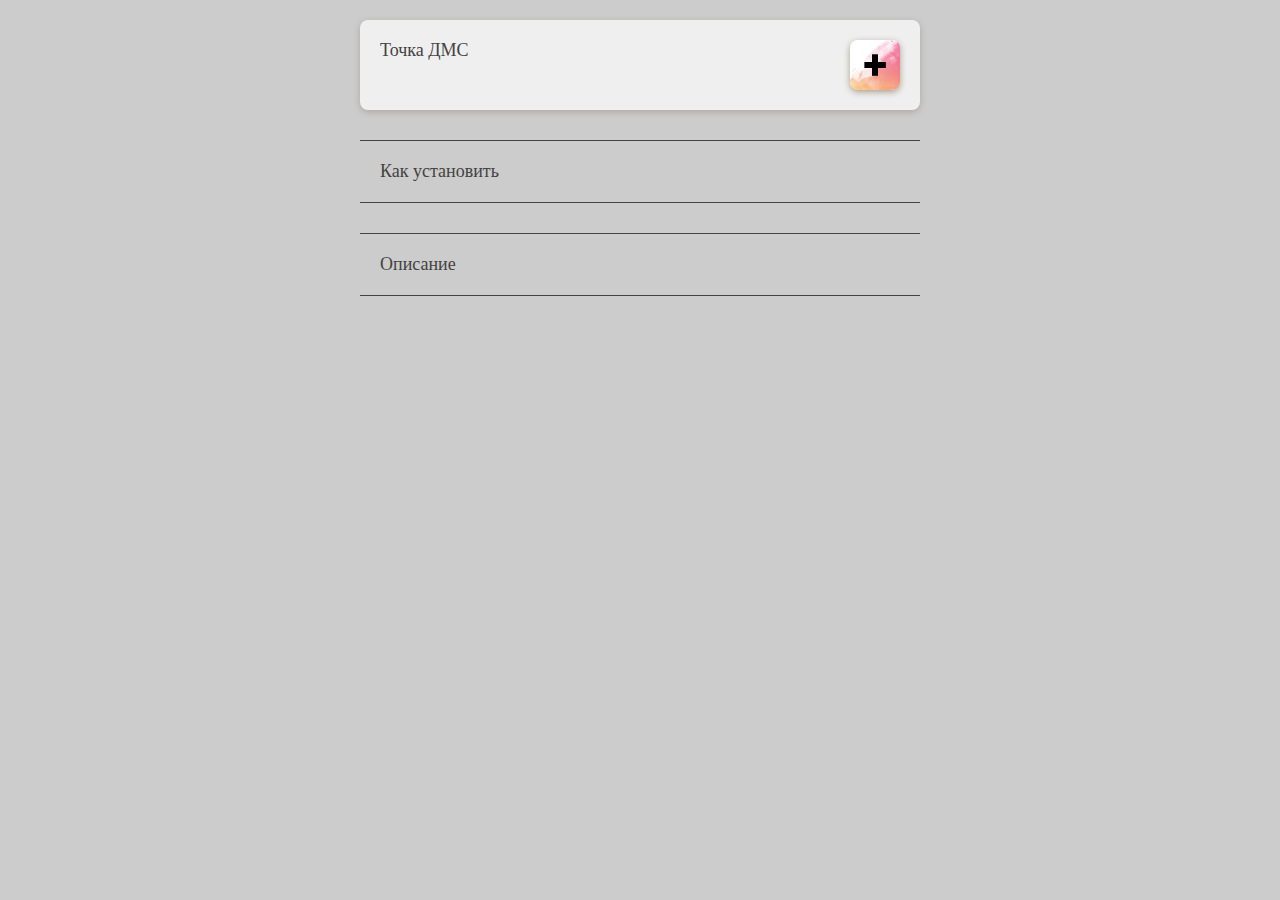
==== commit 6eeb9f71: "bla" ====
--- a/index.html
+++ b/index.html
@@ -35,7 +35,7 @@
     <img src="imgs/IMG_0161.PNG"/>
 </div>
 <label for="desc" class="help-label">Описание</label>
-<input id="desc" class="show-desc" type="checkbox" checked>
+<input id="desc" class="show-desc" type="checkbox">
 <div class="desc">
     <ul class="desc-title">
         <li>
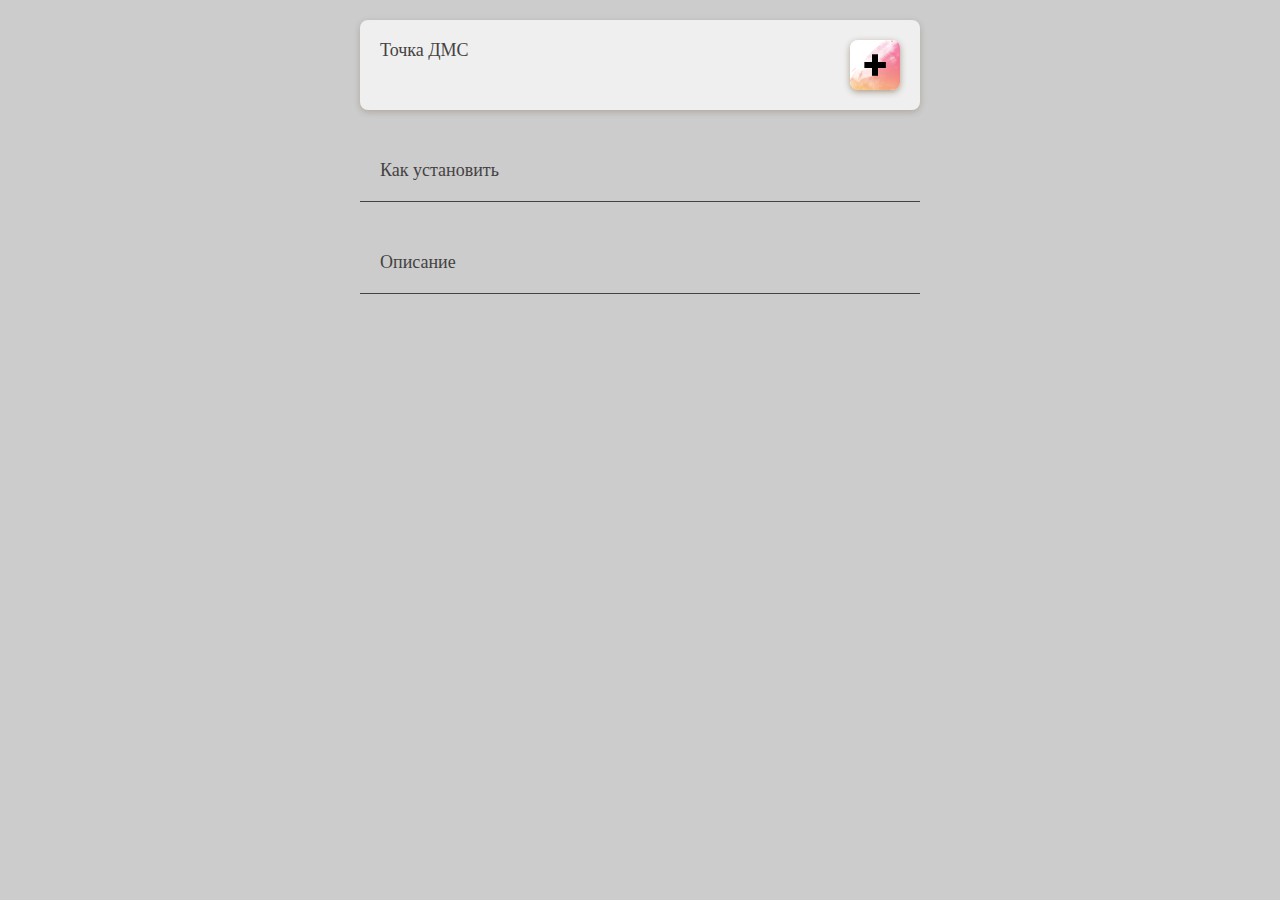
==== commit 60b7254e: "bla" ====
--- a/main.css
+++ b/main.css
@@ -60,9 +60,7 @@
     display: block;
     color: #444242;
     padding: 20px 20px;
-    border: 1px solid #444242;
-    border-left: 0;
-    border-right: 0;
+    border-bottom: 1px solid #444242;
 }
 
 .help, .desc {
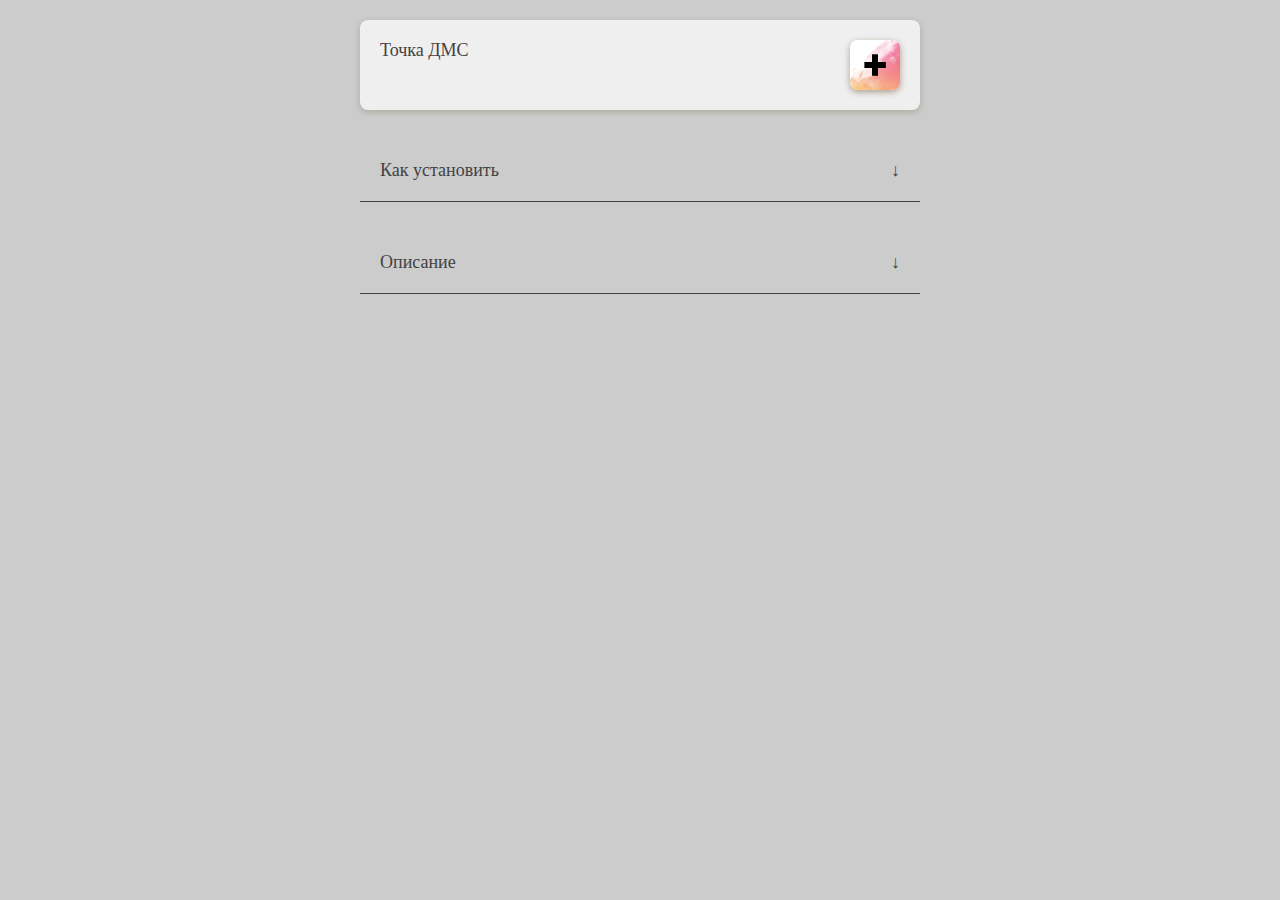
==== commit 3fecf522: "bla" ====
--- a/index.html
+++ b/index.html
@@ -8,8 +8,8 @@
     <meta name="format-detection" content="telephone=no">
     <meta name="msapplication-tap-highlight" content="no">
 
-    <link rel="icon" type="image/x-icon" href="icon.png">
-    <link rel="stylesheet" type="text/css" href="main.css">
+    <link rel="icon" type="image/x-icon" href="./icon.png">
+    <link rel="stylesheet" type="text/css" href="./main.css">
     <meta name="theme-color" content="#4e8ef7">
 
     <!-- add to homescreen for ios -->
@@ -23,7 +23,7 @@
     </div>
 </a>
 <label for="help" class="help-label">
-    Как установить
+    Как установить <span>&#8595;</span>
 </label>
 <input id="help" class="show-help" type="checkbox">
 <div class="help">
@@ -34,7 +34,7 @@
     <img src="imgs/IMG_0160.PNG"/>
     <img src="imgs/IMG_0161.PNG"/>
 </div>
-<label for="desc" class="help-label">Описание</label>
+<label for="desc" class="help-label">Описание <span>&#8595;</span></label>
 <input id="desc" class="show-desc" type="checkbox">
 <div class="desc">
     <ul class="desc-title">
--- a/main.css
+++ b/main.css
@@ -62,7 +62,9 @@
     padding: 20px 20px;
     border-bottom: 1px solid #444242;
 }
-
+.help-label span, .desc-label span{
+    float: right;
+}
 .help, .desc {
     display: none;
 }
